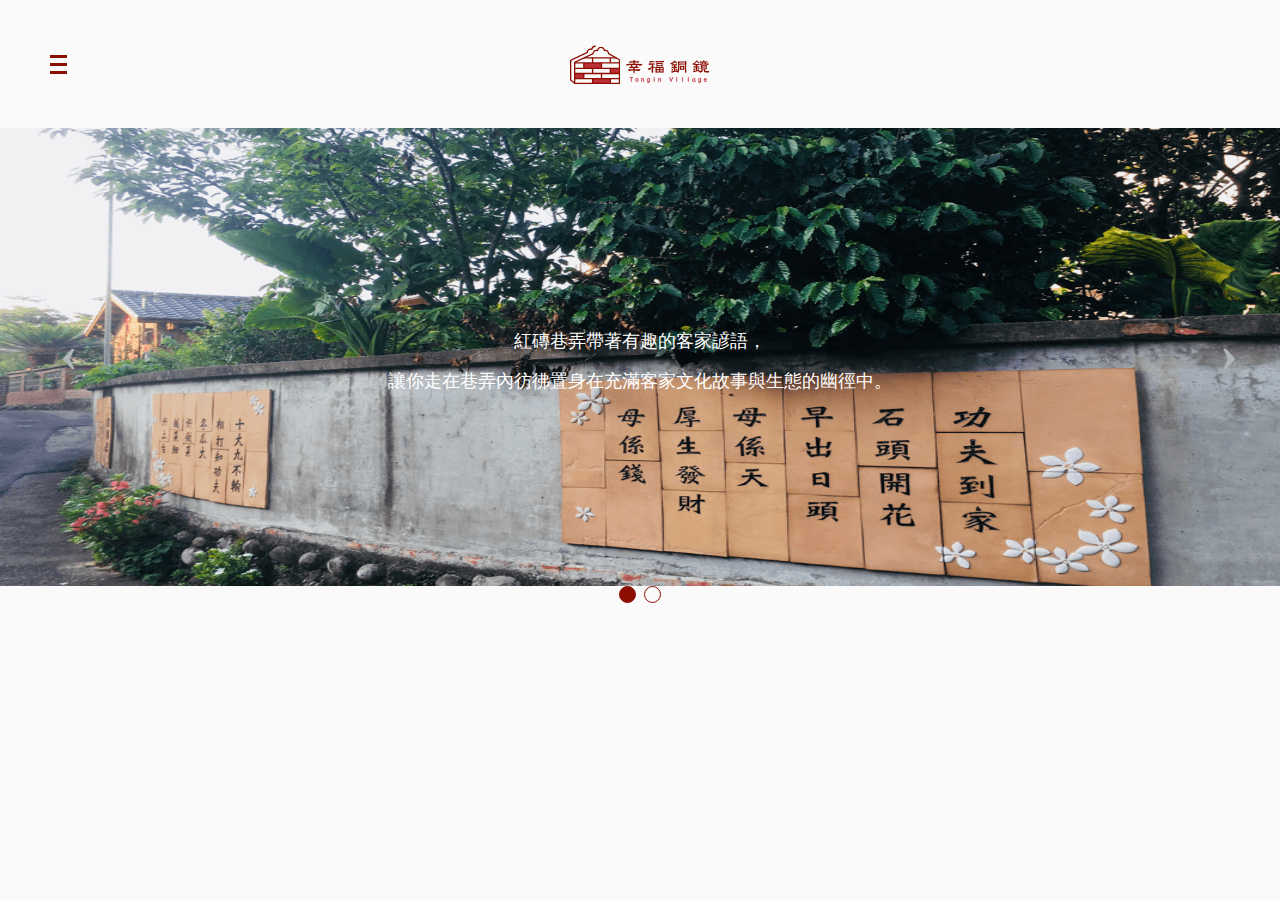
==== index.html @ 2ad36dab "1080808" ====
<!DOCTYPE html>
<html lang="en">
<head>
	<meta charset="UTF-8">
	<title>幸福銅鏡</title>
	<meta http-equiv="X-UA-Compatible" content="ie=edge">
	<meta name="viewport" content="width=device-width, initial-scale=1.0">
	<link rel="stylesheet" href="css/all.css">
	<link rel="stylesheet" href="css/header.css">
	<link rel="stylesheet" href="css/content.css">
</head>
<body>
	<div class="wrap">
		<input type="checkbox" id="menu_control">
		<label for="menu_control" class="full-screen"></label>
		<!-- <div  id="close_screen"></div> -->
		<div class="header">
			<label for="menu_control" class="menu_btn">
				<span>選單</span>
			</label>
			<div class="title-logo">
				<div class="pic"></div>
			</div>
			<div class="menu">
				<nav>
					<div class="nav-logo">
						<div class="pic"></div>
					</div>
					<ul>
						<li class="click">首頁 <span>Home</span> </li>
						<li>關於 <span>About</span> </li>
						<li>故事 <span>Stories</span> </li>
						<li>景點 <span>Voewpoint</span> </li>
						<li>交通 <span>Acces</span> </li>
						<li>預約 <span>Reservation</span> </li>
					</ul>
				</nav>
			</div>	
		</div>
		<div class="content">
			<div class="item-group">
				<div class="item">
					<div class="pic">
						<div class="left" onclick="prev()">
							<label for="img-6" class="prev">&#x2039;</label>
							
						</div>				
						<div class="right" onclick="next()">
							<label for="img-2" class="next">&#x203a;</label>
						</div>
						<div class="slides">
							<img src="assets/photo/home-header1.png" alt="">
							<div class="text">
								<p>紅磚巷弄帶著有趣的客家諺語，</p>
								<p>讓你走在巷弄內彷彿置身在充滿客家文化故事與生態的幽徑中。</p>
							</div>
							
						</div>
						<div class="slides">
							<img src="assets/photo/home-header2.png" alt="">
							<div class="text">
								<p>紅磚巷弄帶著有趣的客家諺語，</p>
								<p>讓你走在巷弄內彷彿置身在充滿客家文化故事與生態的幽徑中。</p>
							</div>
						</div>					
					</div>
					<div class="dot_text">
						<span class="dot" onclick="currentSlide(1)"></span> 
      					<span class="dot" onclick="currentSlide(2)"></span> 
      					
					</div>
				</div> 
			</div>

			<div class="item-group">
				<div class="item">
					<div class="pic"></div>
					<div class="text"></div>
				</div>
			</div>
			<div class="item-group">
				<div class="item">
					<div class="pic"></div>
					<div class="text"></div>
				</div>
			</div>
		</div>
	</div>
	<script src="https://ajax.googleapis.com/ajax/libs/jquery/3.3.1/jquery.min.js"></script>
  	<script>
		$(function(){
  		$("nav li").click(function(){
    		$("nav li").eq($(this).index()).addClass("click").siblings().removeClass("click");
  			})
		})

		var slideIndex = 0;
    	var myVar;
   	 	var slides = document.getElementsByClassName("slides");
    	showSlides();
    	function currentSlide(n) {
      		clearTimeout();
      		slideIndex = n-1;
      		clearTimeout(myVar);
      		showSlides()
    	}
	    function prev(){
	      clearTimeout();
	      slideIndex = slideIndex-2;
	      if(slideIndex<0){
	        slideIndex=slides.length-1;
	      }
	      clearTimeout(myVar);
	      showSlides()
	    }
	    function next(){
	      clearTimeout();
	      clearTimeout(myVar);
	      showSlides();
	    }
    	function showSlides(){
      
      		var i=0;
      		var dots = document.getElementsByClassName("dot");
      		for(i ; i < slides.length; i++){
        		slides[i].style.display = "none";
      		}
      		slideIndex++;
      		if (slideIndex > slides.length) {slideIndex = 1}    
		    for (i = 0; i < dots.length; i++) {
		    	dots[i].className = dots[i].className.replace(" active", "");
		    }
	      slides[slideIndex-1].style.display = "block"; 
	      dots[slideIndex-1].className += " active";
	      myVar = setTimeout(showSlides, 2000);
    	}
  	</script>

</body>
</html>
---- css/all.css ----
*{
	margin: 0;
	padding: 0;
	font-family: '微軟正黑體';
	text-decoration: none;
	list-style: none;
}
---- css/header.css ----
body{
	background-color: #FAFAFA;
}
.header{
	display: flex;
	align-items: center;
	height: 128px;
}
.title-logo{
	width: 140px;
	height: 39px;
	margin: 0 auto;
}
.title-logo .pic{
	display: inline-block;
	width: 100%;
	height: 100%;
	background:url('../assets/logo.svg') no-repeat;
}
.menu_btn{
	position: absolute;
	margin: 0 0 0 50px;
	width: 40px;
	height: 40px;
	display:block;
}
.menu_btn span{
	opacity: 0;
	width: 1px;
	height: 1px;
	display: block;
	overflow: hidden;
}
.menu_btn::before{
	content:'';
	position: absolute;
	height: 3px;
	width: 17px;  
	background-color: #8c0e03;
	top: 0;
	bottom: 0;
	margin: auto;
	box-shadow:0px 8px 0px #8c0e03,
		       0px -8px 0px #8c0e03;
}
.header .menu{
	position: absolute;
	top: 0;
	width: 65%;
	height: 100vh;
	left: -100%;
	background-color: #fff;
	transition:.5s;
	z-index:999;
}
.header nav{	
	position: relative;
	width: 50%;
	margin: 0 auto;
	padding: 50px 0;
}
.header nav ul{
	margin-top: 74px;
}
.header .nav-logo{
	display: block;
	width: 150px;
	height: 72px;
}
.header nav .pic{
	display: block;
	width: 100%;
	height: 100%;
	background:url('../assets/logo.svg') no-repeat;
	background-size:100%;
}
nav li{
	font-size: 14px;
	padding: 15px;
}
nav span{
	font-size: 12px;
}
nav ul li:hover{
	cursor: pointer;
	color:#000;
}
nav ul li{ 
	color:#b5b5b5;
}
nav ul li span{
	display:inline-block;
}
.click , .click:hover{
	color:#8c0e03;
}
#menu_control{
    position: absolute;
    opacity: 0;
}
#menu_control:checked ~ .header .menu{
    left: 0;
}
#menu_control:checked ~ .full-screen {
    position: fixed;
    z-index: 888;
    top: 0;
    left: 0;
    width: 100%;
    height: 100%;
    background-color: rgba(0,0,0,.6);
}
@media (min-width: 1440px) {
	.header{
		position: absolute;
	}
	.menu_btn{
		display: none;
	}
	.header .menu{
		left: 0;
		width: 270px;
		height: 100vh;
		background-color: #F9F9F9;
		border-right: solid 1px rgba(0,0,0,.12);
	}
	.header nav{
		width: 50%;
	}
	.header nav ul{
		margin-top: 148px;
	}
	.header nav .pic{
		width: 140px;
		height: 149px;
		background:url('../assets/1440-logo.svg') no-repeat;
	}
	.title-logo{
		display: none;
	}
}
---- css/content.css ----
.slides img{
				width: 100%;
				height: 100%;
			}
			.pic{    
			      position: relative;
			}
			.pic, .dot_text{
			      text-align:center;
			    }
			    .dot {
			      height: 15px;
			      width: 15px;
			      margin: 0 2px;
			      border: 1px solid #8c0e03;
			      border-radius: 50%;
			      display: inline-block;
			      transition: background-color 0.6s ease;
			      
			    }
			    .active {
			      background-color: #8c0e03;
			    }
			.left , .right{
				position: absolute;
				height: 100%;
				width: 100px;
				z-index: 8;	
				cursor: pointer;
				/*background-color: #ccf;*/
			}
			.right{
				right: 0;
			}
			.left label , .right label{
				position: absolute;
				z-index: 9;
				font-weight:bold;
				font-size: 40pt;
				top: 50%;
				margin-top: -35px;
				color: #AEB6B6;
				cursor: pointer;
			}
			.left:hover label{
				color: #F4F5F5;
			}
			.right:hover  label{
				color: #F4F5F5;
			}	
			.slides .text{
				position: absolute;
				width: 100%;
				top: 50%;
				margin-top: -35px;
				text-align: center;
				line-height: 2.22;
			}
			.slides .text p{
				color: #fff;
				font-size: 18px;
			}
			@media (min-width: 768px){
				.pic .slides{
				    height: 458px;
				}
				.left , .right{
					width: 120px;
				}
			}
			@media (min-width: 1440px) {

				.content{
					margin-left: 270px;
					padding: 50px 50px 186px;
				}
				.pic .slides{
				    height: 640px;
				}
				.slides img{
					min-width: 100%;
					height: 640px;
				}
				.left , .right{
					width: 200px;
				}
			}
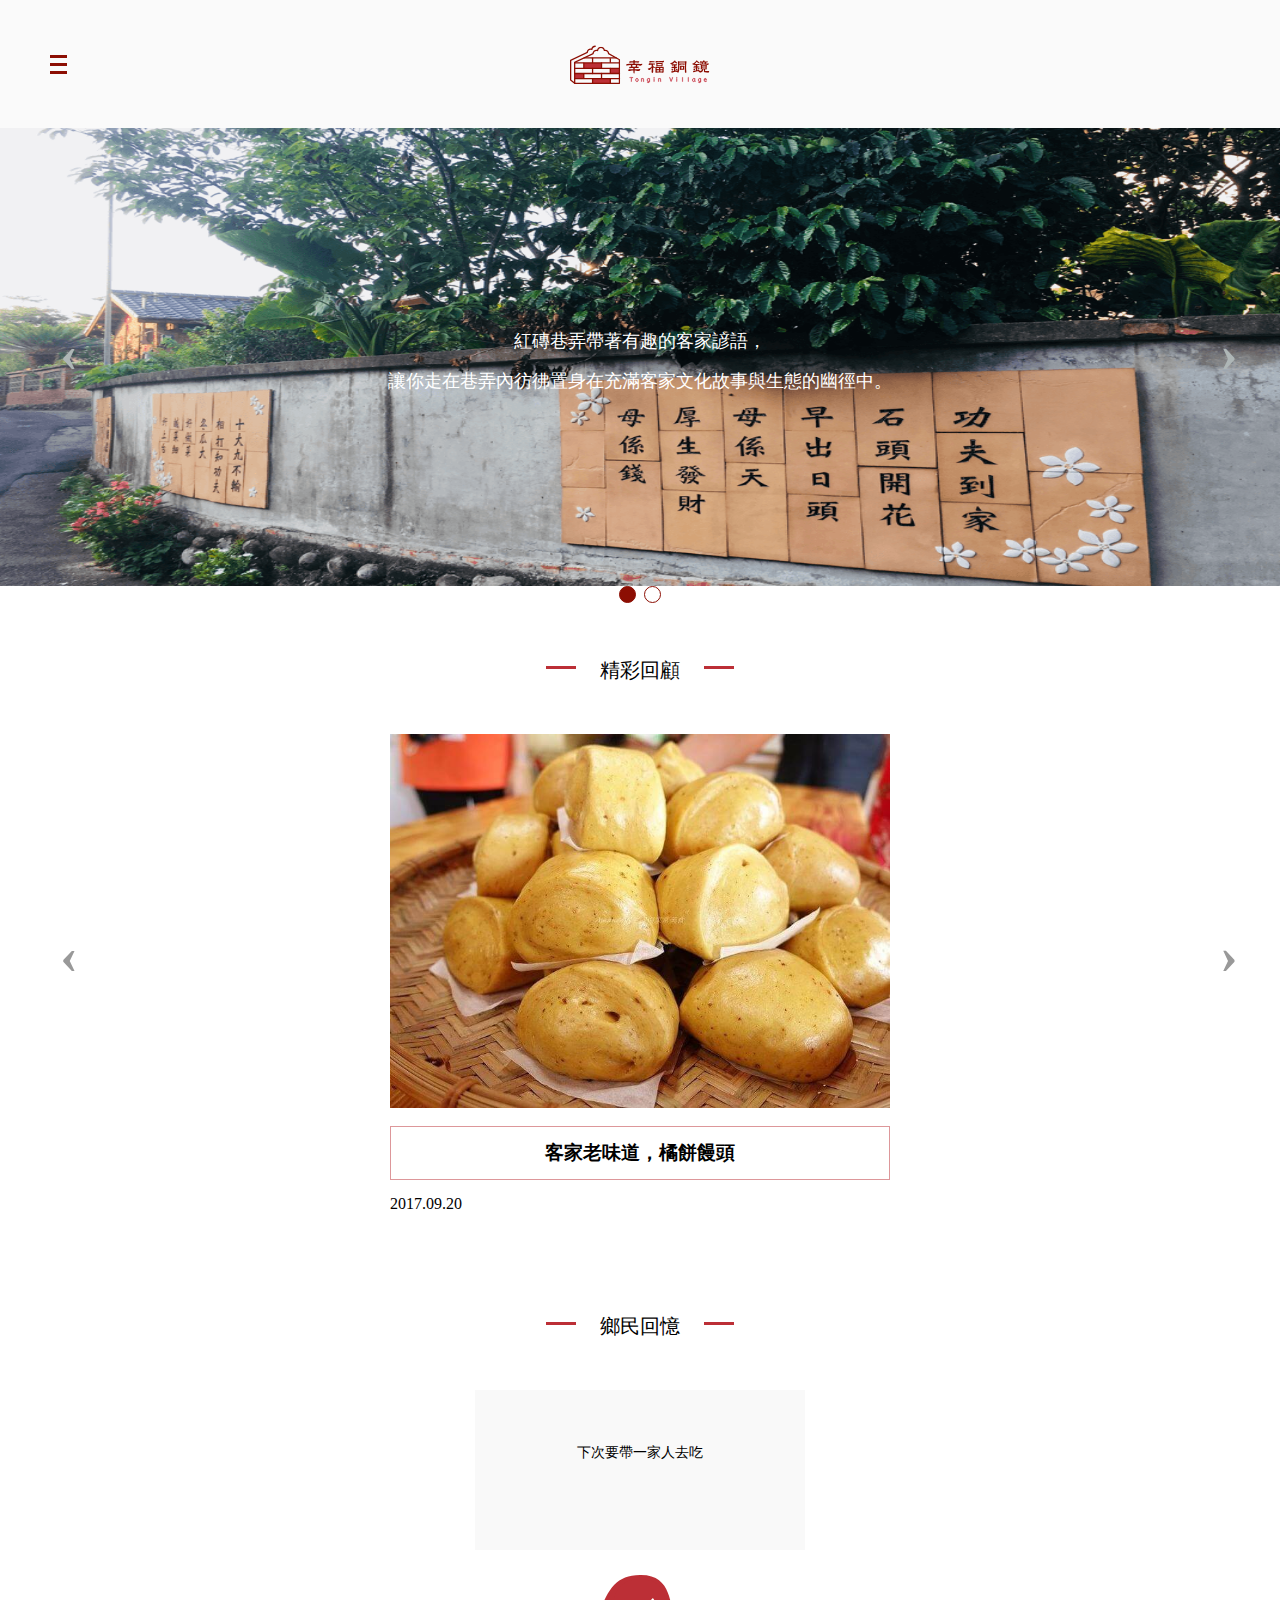
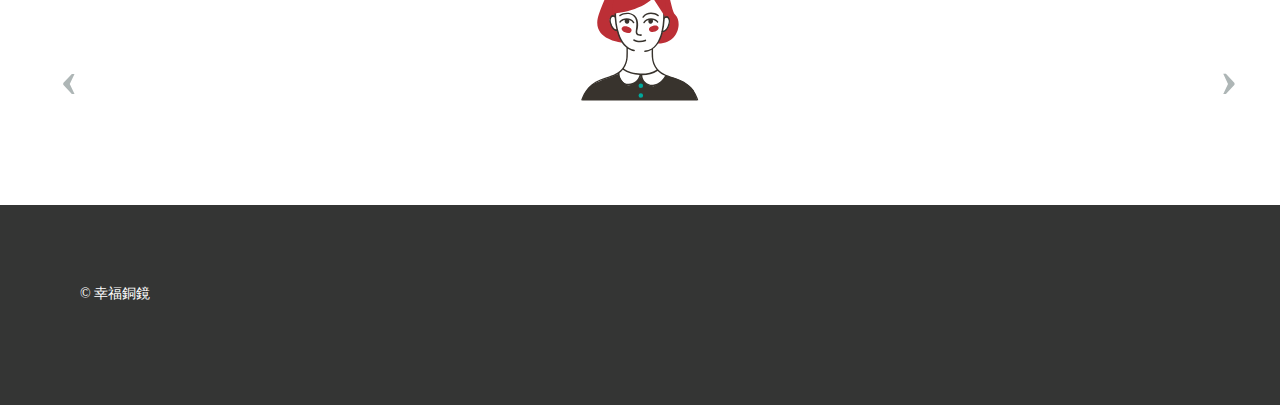
==== commit 87a71278: "108.09.06" ====
--- a/index.html
+++ b/index.html
@@ -8,6 +8,9 @@
 	<link rel="stylesheet" href="css/all.css">
 	<link rel="stylesheet" href="css/header.css">
 	<link rel="stylesheet" href="css/content.css">
+	<link rel="stylesheet" href="css/nextprev.css">
+	<link rel="stylesheet" href="css/mr.css">
+	<link rel="stylesheet" href="css/footer.css">
 </head>
 <body>
 	<div class="wrap">
@@ -37,18 +40,18 @@
 				</nav>
 			</div>	
 		</div>
+
 		<div class="content">
 			<div class="item-group">
 				<div class="item">
 					<div class="pic">
 						<div class="left" onclick="prev()">
 							<label for="img-6" class="prev">&#x2039;</label>
-							
 						</div>				
 						<div class="right" onclick="next()">
 							<label for="img-2" class="next">&#x203a;</label>
 						</div>
-						<div class="slides">
+						<div class="content_slides">
 							<img src="assets/photo/home-header1.png" alt="">
 							<div class="text">
 								<p>紅磚巷弄帶著有趣的客家諺語，</p>
@@ -56,7 +59,7 @@
 							</div>
 							
 						</div>
-						<div class="slides">
+						<div class="content_slides">
 							<img src="assets/photo/home-header2.png" alt="">
 							<div class="text">
 								<p>紅磚巷弄帶著有趣的客家諺語，</p>
@@ -85,56 +88,96 @@
 				</div>
 			</div>
 		</div>
+
+		<div class="review">
+			<div class="swrap">
+				<div class="title">
+					<div class="line"></div>
+					<h2>精彩回顧</h2>
+					<div class="line"></div>
+				</div>
+				<div class="item-group">
+					<div class="left review_left" onclick="r_prev()">
+						<label for="" class="prev">&#x2039;</label>
+					</div>				
+					<div class="right review_right" onclick="r_next()">
+						<label for="img-2" class="next">&#x203a;</label>
+					</div>
+					<div class="item review_slides active">
+						<div class="pic">	
+							<img src="assets/photo/food1.jpeg" alt="">
+						</div>
+						<div class="text">
+							 <h3>客家老味道，橘餅饅頭</h3>
+							 <p>2017.09.20 </p>
+						</div>
+
+					</div>
+					<div class="item review_slides">
+						<div class="pic">
+							<img src="assets/photo/food2.jpg" alt="">
+						</div>
+						<div class="text">
+							 <h3>客家老味道，麵</h3>
+							 <p> 2018.05.16 </p>					 
+						</div>
+					</div>
+
+				</div>
+			</div>	
+		</div>
+		<div class="memories">
+			<div class="swrap">
+				<div class="title">
+					<div class="line"></div>
+					<h2>鄉民回憶</h2>
+					<div class="line"></div>
+				</div>
+			
+			<div class="item-group">
+				<div class="left memories_left" onclick="m_prev()">
+
+					<label for="" class="prev">&#x2039;</label>
+				</div>				
+				<div class="right memories_right" onclick="m_next()">
+					<label for="" class="next">&#x203a;</label>
+				</div>
+				<div class="item memories_slides active">
+					<div class="text">
+						<p> 下次要帶一家人去吃</p>
+					</div>
+					<div class="pic">
+						<img src="assets/01.svg" alt="">
+					</div>
+				</div>
+				<div class="item memories_slides">
+					
+					<div class="text">
+						<p>
+							空氣新鮮，街道很乾淨 希望下次還有機會造訪
+						</p>
+					</div>
+					<div class="pic"><img src="assets/02.svg" alt=""></div>
+				</div>
+				<div class="item memories_slides">
+					
+					<div class="text">
+						<p>超好吃～～</p>
+					</div>
+					<div class="pic"><img src="assets/03.svg" alt=""></div>
+				</div>
+			</div>
+			</div>
+		</div>
+		
+		<div class="footer">
+			<div class="swrap">
+				<div class="text">© 幸福銅鏡</div>
+			</div>
+		</div>
 	</div>
+	
 	<script src="https://ajax.googleapis.com/ajax/libs/jquery/3.3.1/jquery.min.js"></script>
-  	<script>
-		$(function(){
-  		$("nav li").click(function(){
-    		$("nav li").eq($(this).index()).addClass("click").siblings().removeClass("click");
-  			})
-		})
-
-		var slideIndex = 0;
-    	var myVar;
-   	 	var slides = document.getElementsByClassName("slides");
-    	showSlides();
-    	function currentSlide(n) {
-      		clearTimeout();
-      		slideIndex = n-1;
-      		clearTimeout(myVar);
-      		showSlides()
-    	}
-	    function prev(){
-	      clearTimeout();
-	      slideIndex = slideIndex-2;
-	      if(slideIndex<0){
-	        slideIndex=slides.length-1;
-	      }
-	      clearTimeout(myVar);
-	      showSlides()
-	    }
-	    function next(){
-	      clearTimeout();
-	      clearTimeout(myVar);
-	      showSlides();
-	    }
-    	function showSlides(){
-      
-      		var i=0;
-      		var dots = document.getElementsByClassName("dot");
-      		for(i ; i < slides.length; i++){
-        		slides[i].style.display = "none";
-      		}
-      		slideIndex++;
-      		if (slideIndex > slides.length) {slideIndex = 1}    
-		    for (i = 0; i < dots.length; i++) {
-		    	dots[i].className = dots[i].className.replace(" active", "");
-		    }
-	      slides[slideIndex-1].style.display = "block"; 
-	      dots[slideIndex-1].className += " active";
-	      myVar = setTimeout(showSlides, 2000);
-    	}
-  	</script>
-
+	<script src="js/header.js"></script>
 </body>
 </html>--- a/css/all.css
+++ b/css/all.css
@@ -4,4 +4,12 @@
 	font-family: '微軟正黑體';
 	text-decoration: none;
 	list-style: none;
-}	+}	
+.swrap{
+	margin: 0px;
+}
+@media (min-width: 1440px) {
+	.swrap{
+		margin-left: 270px;
+	}
+}--- a/css/header.css
+++ b/css/header.css
@@ -1,7 +1,8 @@
 body{
-	background-color: #FAFAFA;
+	
 }
 .header{
+	background-color: #FAFAFA;
 	display: flex;
 	align-items: center;
 	height: 128px;
@@ -44,10 +45,10 @@
 		       0px -8px 0px #8c0e03;
 }
 .header .menu{
-	position: absolute;
+	position: fixed;
 	top: 0;
 	width: 65%;
-	height: 100vh;
+	height: 100%;
 	left: -100%;
 	background-color: #fff;
 	transition:.5s;
@@ -120,7 +121,7 @@
 	.header .menu{
 		left: 0;
 		width: 270px;
-		height: 100vh;
+		height: 100%;
 		background-color: #F9F9F9;
 		border-right: solid 1px rgba(0,0,0,.12);
 	}
--- a/css/content.css
+++ b/css/content.css
@@ -1,87 +1,88 @@
-.slides img{
-				width: 100%;
-				height: 100%;
-			}
-			.pic{    
-			      position: relative;
-			}
-			.pic, .dot_text{
-			      text-align:center;
-			    }
-			    .dot {
-			      height: 15px;
-			      width: 15px;
-			      margin: 0 2px;
-			      border: 1px solid #8c0e03;
-			      border-radius: 50%;
-			      display: inline-block;
-			      transition: background-color 0.6s ease;
+.content_slides img{
+	width: 100%;
+	height: 100%;
+}
+.pic{    
+	position: relative;
+}
+.pic, .dot_text{
+	text-align:center;
+}
+.dot {
+	height: 15px;
+	width: 15px;
+	margin: 0 2px;
+	border: 1px solid #8c0e03;
+	border-radius: 50%;
+	display: inline-block;
+	transition: background-color 0.6s ease;
 			      
-			    }
-			    .active {
-			      background-color: #8c0e03;
-			    }
-			.left , .right{
-				position: absolute;
-				height: 100%;
-				width: 100px;
-				z-index: 8;	
-				cursor: pointer;
-				/*background-color: #ccf;*/
-			}
-			.right{
-				right: 0;
-			}
-			.left label , .right label{
-				position: absolute;
-				z-index: 9;
-				font-weight:bold;
-				font-size: 40pt;
-				top: 50%;
-				margin-top: -35px;
-				color: #AEB6B6;
-				cursor: pointer;
-			}
-			.left:hover label{
-				color: #F4F5F5;
-			}
-			.right:hover  label{
-				color: #F4F5F5;
-			}	
-			.slides .text{
-				position: absolute;
-				width: 100%;
-				top: 50%;
-				margin-top: -35px;
-				text-align: center;
-				line-height: 2.22;
-			}
-			.slides .text p{
-				color: #fff;
-				font-size: 18px;
-			}
-			@media (min-width: 768px){
-				.pic .slides{
-				    height: 458px;
-				}
-				.left , .right{
-					width: 120px;
-				}
-			}
-			@media (min-width: 1440px) {
+}
+.content .active {
+	background-color: #8c0e03;
+}
+.left , .right{
+	position: absolute;
+	height: 100%;
+	width: 100px;
+	z-index: 8;	
+	
+	/*background-color: #ccf;*/
+}
+.right{
+	right: 0;
+}
+.left label , .right label{
+	position: absolute;
+	z-index: 9;
+	font-weight:bold;
+	font-size: 40pt;
+	top: 50%;
+	margin-top: -35px;
+	color: #AEB6B6;
+	
+}
+.left:hover,
+.right:hover,
+.left label:hover,
+.right label:hover {
+	cursor: pointer;
+	color: #F4F5F5;
+}
 
-				.content{
-					margin-left: 270px;
-					padding: 50px 50px 186px;
-				}
-				.pic .slides{
-				    height: 640px;
-				}
-				.slides img{
-					min-width: 100%;
-					height: 640px;
-				}
-				.left , .right{
-					width: 200px;
-				}
-			}+.content_slides .text{
+	position: absolute;
+	width: 100%;
+	top: 50%;
+	margin-top: -35px;
+	text-align: center;
+	line-height: 2.22;
+}
+.content_slides .text p{
+	color: #fff;
+	font-size: 18px;
+}
+@media (min-width: 768px){
+	.pic .content_slides{
+				 height: 458px;
+	}
+	.left , .right{
+		width: 120px;
+	}
+}
+@media (min-width: 1440px) {
+	.content{
+		margin-left: 270px;
+		padding: 50px 50px 0px;
+	}
+	.pic .content_slides{
+				 height: 640px;
+	}
+	.content_slides img{
+		min-width: 100%;
+		height: 640px;
+	}
+	.left , .right{
+	width: 200px;
+	}
+}--- a/css/nextprev.css
+++ b/css/nextprev.css
@@ -0,0 +1,43 @@
+.review label{
+	color: #999;
+}
+.review_left,
+.review_right{
+	height: 20%;
+}
+.memories_left,
+.memories_right{
+	height: 50%;
+}
+.review .item,
+.memories .item{
+	display: none;
+}
+.review .active,
+.memories .active{
+	display: block;
+}
+.item-group{
+	text-align: center;
+}
+.review{
+	margin-top: 50px;
+}
+.memories{
+	margin-top: 100px;
+	padding-bottom: 100px
+}
+.review .swrap .title .line,
+.memories .swrap .title .line{
+	width: 30px;
+    height: 3px;
+    background-color: #bc2f36;
+    display: inline-block;
+    margin-bottom: 8px;
+}
+
+.review .swrap .title,
+.memories .swrap .title{
+	text-align:center;
+	margin-bottom: 50px;
+}--- a/css/mr.css
+++ b/css/mr.css
@@ -0,0 +1,92 @@
+.review .swrap .title h2,
+.memories .swrap .title h2{
+	display: inline-block;
+	font-size: 20px;
+	font-weight: normal;
+	margin: 0 20px;
+}
+.review img{
+	width: 100%;
+}
+.review .text{
+	margin-top: 14px;
+}
+.review .text h3{
+	padding: 13px 0;
+	border: solid 1px rgba(188, 47, 54, .5);
+}
+.review .text p{
+	margin-top: 15px;
+	text-align: left;
+}
+.review .swrap .item-group .item{
+	width: 228px;
+	margin: 0 auto;
+}
+			
+.review .swrap .item-group .item .pic{
+	position: relative;
+	height: auto;
+}
+.memories .item-group .text{
+	width: 228px;
+    height: 110px;
+	background-color: #f9f9f9;
+	margin: 0 auto;
+}
+.memories .item-group .pic{
+	margin-top: 25px;
+}
+.memories .item-group .text p{
+    font-size: 14px;
+    padding: 35px 40px;
+}
+@media (min-width: 768px) {
+	.review .swrap .item-group .item{
+		width: 500px;
+	}
+	.review_left,
+	.review_right{
+		height: 50%;
+	}
+	.memories .item-group .text{
+		width: 330px;
+		height: 160px;
+	}
+	.memories .item-group .text p{
+	    padding: 54px 95px;
+	}
+	.memories_left,
+	.memories_right{
+		height: 65%;
+	}
+}
+@media (min-width: 1440px) {
+	.memories {margin-top: 200px;}
+	.review .item,
+	.memories .item{
+		display: block;
+	}
+	.review_left,
+	.review_right,
+	.memories_left,
+	.memories_right{
+		display: none;
+	}
+
+	.review .swrap .item-group .item {
+		width: 330px;
+		height: 217px;
+	}
+	.memories .swrap .item-group .item {
+		margin: 0 auto;
+		width: 330px;
+	}
+	.review .pic img {
+		height: 217px;
+	}
+	.review .item-group,
+	.memories .item-group{
+		display: flex;
+	}		
+}--- a/css/footer.css
+++ b/css/footer.css
@@ -0,0 +1,10 @@
+.footer{
+	margin: 0px;
+	height: 200px;
+    background-color: #343534;
+    color: #fff;
+    font-size: 14px;	
+}
+.footer .swrap .text{
+	padding: 80px 0px 0px 80px;
+}
